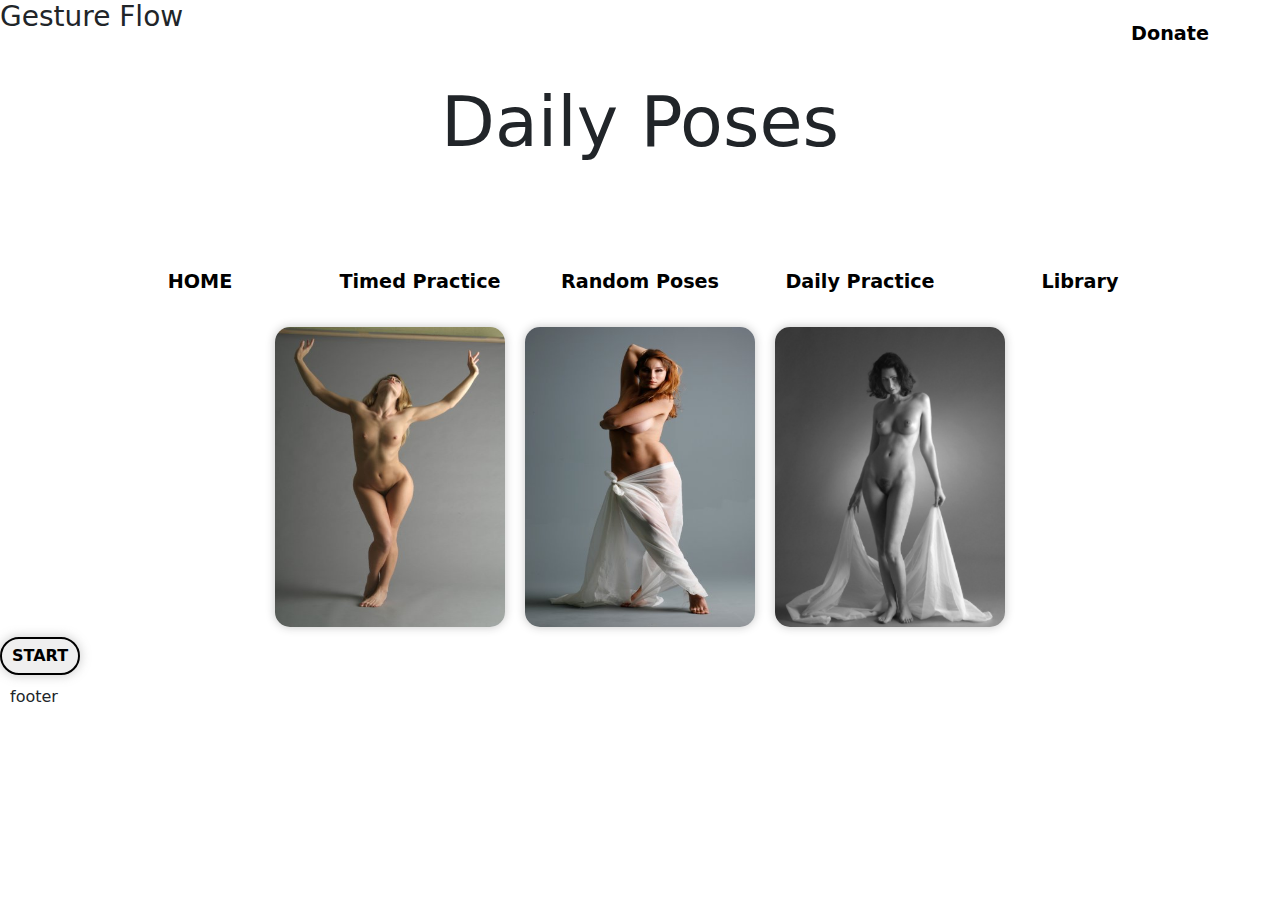
==== Daily.html @ e59e4c00 "Add files via upload" ====
<!DOCTYPE html>
<html>
    <head>
        <title>CSS Grids</title>
        <link rel="stylesheet" href="bootstrap.css">
        <link rel="stylesheet" href="style_Home.css">
    </head>
    <body>

        <div class="top">
            <h3>Gesture Flow</h3>
            <a href="">Donate</a>
        </div>

        <div class="header">
            <h2>Daily Poses</h2>
        </div>

        <div class="container">
            <a class="item" href="Home.html">HOME</a>
            <a class="item" href="Timed_Practice.html">Timed Practice</a>
            <a class="item" href="Random.html">Random Poses</a>
            <a class="item" href="Daily.html">Daily Practice</a>
            <a class="item" href="Library.html">Library</a>
        </div>
        
        <div class="daily_log">
            <img class="pose" src="Poses/p1.jpg" alt="">
            <img class="pose" src="Poses/p2.jpg" alt="">
            <img class="pose" src="Poses/p3.png" alt="">
        </div>

        <div>
            <button class="start_button">START</button>
        </div>

        <div class="item">footer</div>

</body>
</html>
---- style_Home.css ----
body
{
    display: flex;
    flex-direction: column;
    flex-wrap: wrap;
    justify-content: center;
}

.top
{
    display: flex;
    flex-direction: row;
    justify-content: space-between;

    height: 70px;
    font-weight: bolder;
}

.search
{
    
}

.donate
{
    background-color: #407ae6;
    color:white;
    border-radius: 5px;

    width: 120px;
}

.donate:hover
{
    background-color:#3665bb ;
    border-radius: 5px;
}

.header
{
    display: inline;
    text-align: center;
    
    margin: 10px;
}

h1
{
    font-weight: bolder;
    font-size: 80px;
    height: 150px;
    
}

h2
{
    text-align: center;
    font-size: 70px;
    height: 150px;
}

.container
{
    display:flex;
    flex-wrap: wrap;
    flex-direction: row;
    justify-content:center;
}

.item
{
    margin: 10px;
}

.container2
{
    display:flex;
    flex-wrap: wrap;
    flex-direction: column;
    justify-content:center;
    align-items: center;
}

.item2
{

}

img
{
    height: 200px;
    position: relative;

    margin: 10px;
    border-radius: 15px;

    box-shadow: #22222244 0px 0px 10px;
}

img:hover
{

}

a:hover
{
    color: white;
    background-color: #222222;
    border-radius: 30px;
}

a
{
    display: block;

    color: black;
    background-color: white;
    border-radius: 30px;

    padding-top: 10px;
    padding-bottom: 10px;
    margin: 10px;

    text-decoration: none;

    font-weight: bolder;
    text-align: center;
    font-size: larger;

    width: 200px;
}

label
{
    color: #000000;

    font-weight:bold;
}

select
{
    border-radius: 20px;
    background-color: #e6e6e6;
    padding: 5px;
    margin: 10px;

    text-align: center;
    width: 300px;
}

option
{
    border-radius: 30px;
}

.start_button
{
    border-radius: 20px;
    border: solid 2px;
    color: rgb(0, 0, 0);
    font-weight: bolder;
    padding: 5px;
    width: 80px;
    
    box-shadow: 0 0 10px 2px #8b8b8b56;
}

.start_button:hover
{
    background-color:rgb(0, 0, 0);
    border: solid 3px black;
    color: #ffffff;
}

.daily_log
{
    display: flex;
    flex-direction: row;
    flex-wrap: wrap;
    justify-content: center;
}

.pose
{
    border: 6px;
    height: 300px;
    width: 230px;

    margin: 10px;
}

.footer
{
    background-color: #181818;
    height: 150px;

    margin-top: 50px;
}
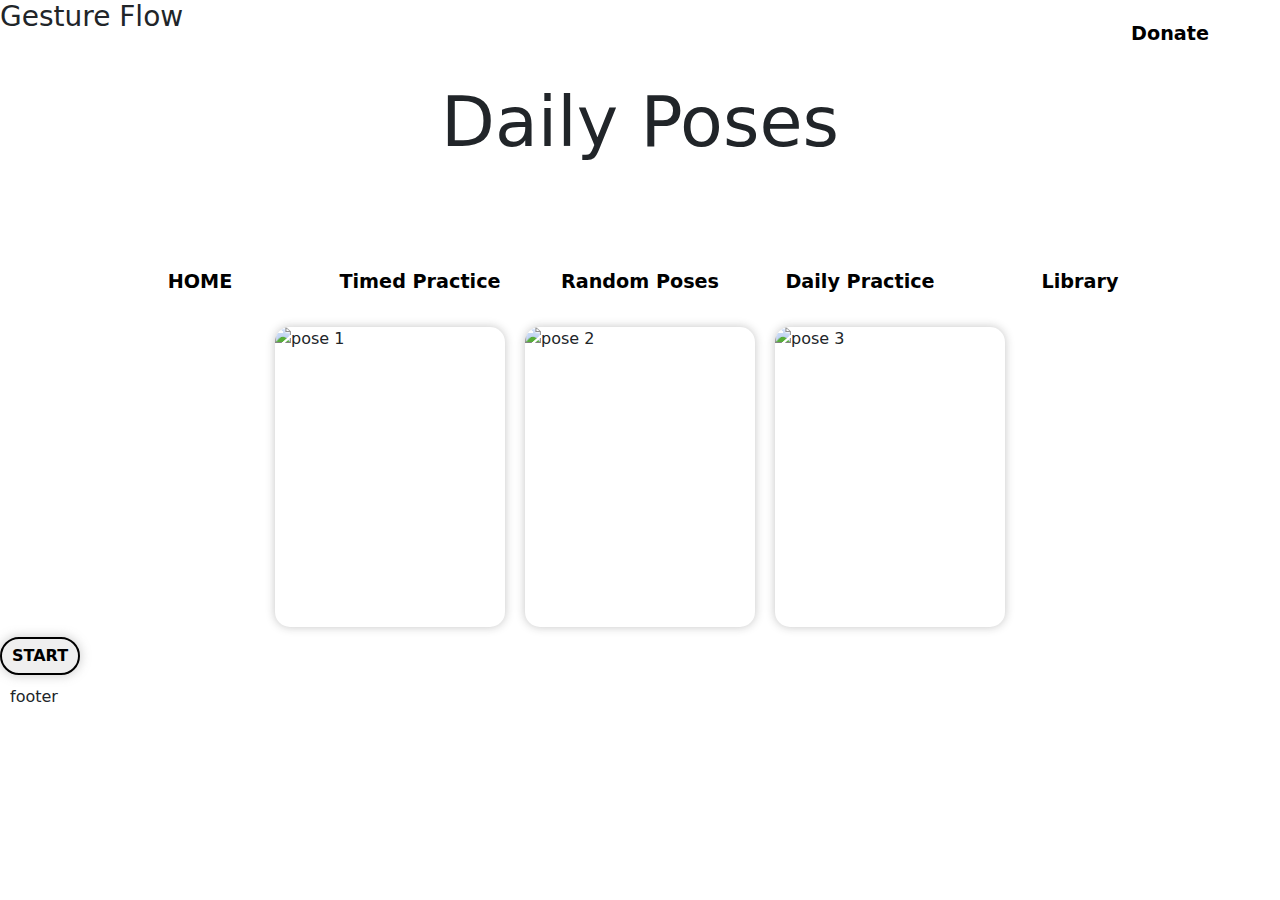
==== commit e9db6d57: "Update Daily.html" ====
--- a/Daily.html
+++ b/Daily.html
@@ -17,7 +17,7 @@
         </div>
 
         <div class="container">
-            <a class="item" href="Home.html">HOME</a>
+            <a class="item" href="index.html">HOME</a>
             <a class="item" href="Timed_Practice.html">Timed Practice</a>
             <a class="item" href="Random.html">Random Poses</a>
             <a class="item" href="Daily.html">Daily Practice</a>
@@ -25,9 +25,9 @@
         </div>
         
         <div class="daily_log">
-            <img class="pose" src="Poses/p1.jpg" alt="">
-            <img class="pose" src="Poses/p2.jpg" alt="">
-            <img class="pose" src="Poses/p3.png" alt="">
+            <img class="pose" src="" alt="pose 1">
+            <img class="pose" src="" alt="pose 2">
+            <img class="pose" src="" alt="pose 3">
         </div>
 
         <div>
@@ -37,4 +37,4 @@
         <div class="item">footer</div>
 
 </body>
-</html>+</html>
